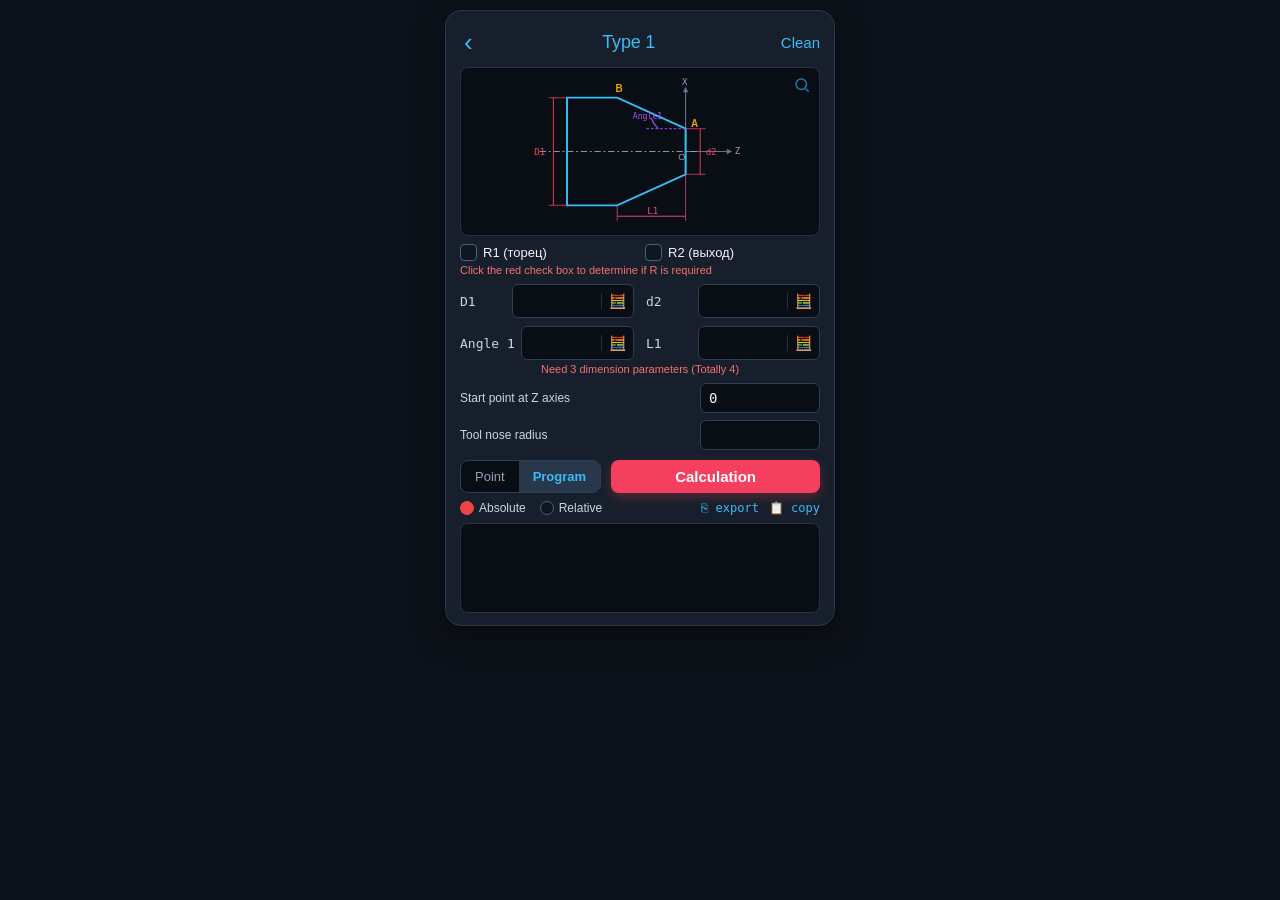
==== frFasc.html @ 4931a183 "frontFasc" ====
<!DOCTYPE html>
<html lang="ru">
<head>
  <meta charset="UTF-8">
  <meta name="viewport" content="width=device-width, initial-scale=1.0, maximum-scale=1.0, user-scalable=no">
  <title>Type 1</title>
  <link rel="stylesheet" href="frFasc.css">
</head>
<body>

  <div class="app-screen">
    <header class="top-nav">
      <a href="index.html" class="nav-btn-back">‹</a>
      <span class="nav-title">Type 1</span>
      <button id="btn-clean" class="nav-clean">Clean</button>
    </header>

    <div class="blueprint-wrapper">
      <svg class="search-icon" viewBox="0 0 24 24" fill="none" stroke="#38bdf8" stroke-width="2">
        <circle cx="11" cy="11" r="7"></circle>
        <line x1="21" y1="21" x2="16.65" y2="16.65"></line>
      </svg>
      <svg viewBox="0 0 340 170" class="blueprint-svg">
        <line x1="220" y1="85" x2="265" y2="85" stroke="#64748b" stroke-width="1.2" />
        <polygon points="265,82 271,85 265,88" fill="#64748b" />
        <line x1="220" y1="85" x2="220" y2="20" stroke="#64748b" stroke-width="1.2" />
        <polygon points="217,20 220,14 223,20" fill="#64748b" />
        <text x="274" y="88" fill="#94a3b8" font-size="10" font-family="monospace">Z</text>
        <text x="216" y="12" fill="#94a3b8" font-size="10" font-family="monospace">X</text>
        <text x="212" y="94" fill="#94a3b8" font-size="10">O</text>

        <line x1="60" y1="85" x2="235" y2="85" stroke="#94a3b8" stroke-dasharray="7,3,2,3" stroke-width="1" />

        <g id="contour-simple">
          <polygon points="90,26 145,26 220,60 220,110 145,144 90,144" fill="none" stroke="#38bdf8" stroke-width="2" />
          <text x="143" y="20" fill="#f59e0b" font-weight="700" font-size="11">B</text>
          <text x="226" y="58" fill="#f59e0b" font-weight="700" font-size="11">A</text>
        </g>

        <g id="contour-micro" style="display: none;">
          <path d="M 90,26 L 138,26 Q 146,26 150,30 L 210,57 Q 220,62 220,70 L 220,100 Q 220,108 210,113 L 150,140 Q 146,144 138,144 L 90,144" fill="none" stroke="#38bdf8" stroke-width="2" />
          <text x="135" y="20" fill="#f59e0b" font-weight="700" font-size="11">D</text>
          <text x="153" y="25" fill="#f59e0b" font-weight="700" font-size="11">C</text>
          <text x="212" y="51" fill="#f59e0b" font-weight="700" font-size="11">B</text>
          <text x="226" y="72" fill="#f59e0b" font-weight="700" font-size="11">A</text>
          <g id="lbl-r1-svg" style="display: none;">
            <path d="M 220,70 Q 225,58 238,52" fill="none" stroke="#ef4444" stroke-width="1" />
            <text x="240" y="50" fill="#ef4444" font-size="10" font-weight="700" font-family="monospace">R1</text>
          </g>
          <g id="lbl-r2-svg" style="display: none;">
            <path d="M 148,27 Q 152,14 165,12" fill="none" stroke="#ef4444" stroke-width="1" />
            <text x="168" y="14" fill="#ef4444" font-size="10" font-weight="700" font-family="monospace">R2</text>
          </g>
        </g>

        <line x1="90" y1="26" x2="90" y2="144" stroke="#38bdf8" stroke-width="1.5" />
        <line x1="220" y1="60" x2="220" y2="110" stroke="#38bdf8" stroke-width="1.5" />

        <line x1="75" y1="26" x2="75" y2="144" stroke="#f43f5e" stroke-width="1" />
        <line x1="70" y1="26" x2="90" y2="26" stroke="#f43f5e" stroke-width="0.8" />
        <line x1="70" y1="144" x2="90" y2="144" stroke="#f43f5e" stroke-width="0.8" />
        <text x="54" y="89" fill="#f43f5e" font-size="10" font-family="monospace">D1</text>

        <line x1="236" y1="60" x2="236" y2="110" stroke="#f43f5e" stroke-width="1" />
        <line x1="220" y1="60" x2="242" y2="60" stroke="#f43f5e" stroke-width="0.8" />
        <line x1="220" y1="110" x2="242" y2="110" stroke="#f43f5e" stroke-width="0.8" />
        <text x="242" y="89" fill="#f43f5e" font-size="10" font-family="monospace">d2</text>

        <line x1="145" y1="156" x2="220" y2="156" stroke="#ec4899" stroke-width="1" />
        <line x1="145" y1="144" x2="145" y2="161" stroke="#ec4899" stroke-width="0.8" />
        <line x1="220" y1="110" x2="220" y2="161" stroke="#ec4899" stroke-width="0.8" />
        <text x="178" y="153" fill="#ec4899" font-size="10" font-family="monospace">L1</text>

        <line x1="220" y1="60" x2="175" y2="60" stroke="#a855f7" stroke-width="1" stroke-dasharray="3,2" />
        <path d="M 190 60 A 30 30 0 0 1 182 48" fill="none" stroke="#a855f7" stroke-width="1.2" />
        <text x="162" y="49" fill="#a855f7" font-size="9" font-family="monospace">Angle1</text>
      </svg>
    </div>

    <div class="micro-row">
      <div class="micro-cell">
        <div class="chk-line">
          <label class="check-label">
            <input type="checkbox" id="chk-r1">
            <span class="custom-box"></span>
            <span>R1 (торец)</span>
          </label>
          <div class="mode-switch" id="switch-r1" style="display: none;">
            <button type="button" class="mode-btn" id="btn-r1-g1" onclick="toggleMicroMode('r1', 'g1')">G1</button>
            <button type="button" class="mode-btn active" id="btn-r1-arc" onclick="toggleMicroMode('r1', 'arc')">G2/3</button>
          </div>
        </div>
        <input type="text" inputmode="decimal" id="val-r1" class="micro-val-input" placeholder="0.0" style="display: none;">
      </div>

      <div class="micro-cell">
        <div class="chk-line">
          <label class="check-label">
            <input type="checkbox" id="chk-r2">
            <span class="custom-box"></span>
            <span>R2 (выход)</span>
          </label>
          <div class="mode-switch" id="switch-r2" style="display: none;">
            <button type="button" class="mode-btn" id="btn-r2-g1" onclick="toggleMicroMode('r2', 'g1')">G1</button>
            <button type="button" class="mode-btn active" id="btn-r2-arc" onclick="toggleMicroMode('r2', 'arc')">G2/3</button>
          </div>
        </div>
        <input type="text" inputmode="decimal" id="val-r2" class="micro-val-input" placeholder="0.0" style="display: none;">
      </div>
    </div>
    <div class="red-hint">Click the red check box to determine if R is required</div>

    <div class="param-grid">
      <div class="param-item">
        <span class="param-tag">D1</span>
        <div class="param-input-box">
          <input type="text" inputmode="decimal" id="in-d1" placeholder="">
          <button class="btn-calc-sub" onclick="calculateMissingParam('D1')">🧮</button>
        </div>
      </div>

      <div class="param-item">
        <span class="param-tag">d2</span>
        <div class="param-input-box">
          <input type="text" inputmode="decimal" id="in-d2" placeholder="">
          <button class="btn-calc-sub" onclick="calculateMissingParam('d2')">🧮</button>
        </div>
      </div>

      <div class="param-item">
        <span class="param-tag">Angle 1</span>
        <div class="param-input-box">
          <input type="text" inputmode="decimal" id="in-angle" placeholder="">
          <button class="btn-calc-sub" onclick="calculateMissingParam('angle')">🧮</button>
        </div>
      </div>

      <div class="param-item">
        <span class="param-tag">L1</span>
        <div class="param-input-box">
          <input type="text" inputmode="decimal" id="in-l1" placeholder="">
          <button class="btn-calc-sub" onclick="calculateMissingParam('L1')">🧮</button>
        </div>
      </div>
    </div>
    <div class="red-hint text-center">Need 3 dimension parameters (Totally 4)</div>

    <div class="setting-line">
      <span class="setting-label">Start point at Z axies</span>
      <div class="setting-input-wrap">
        <input type="text" inputmode="decimal" id="in-start-z" value="0">
      </div>
    </div>

    <div class="setting-line">
      <span class="setting-label">Tool nose radius</span>
      <div class="setting-input-wrap">
        <input type="text" inputmode="decimal" id="in-radius-r" placeholder="">
      </div>
    </div>

    <div class="controls-row">
      <div class="tab-group">
        <button id="tab-point" class="tab-btn" onclick="setViewMode('point')">Point</button>
        <button id="tab-program" class="tab-btn active" onclick="setViewMode('program')">Program</button>
      </div>
      <button id="btn-calculation" class="btn-calculate" onclick="performCalculation()">Calculation</button>
    </div>

    <div class="output-meta">
      <div class="radio-wrap">
        <label class="radio-lbl">
          <input type="radio" name="coord-type" value="abs" id="radio-abs" checked onchange="performCalculation()">
          <span class="radio-circle"></span>
          <span>Absolute</span>
        </label>
        <label class="radio-lbl">
          <input type="radio" name="coord-type" value="rel" id="radio-rel" onchange="performCalculation()">
          <span class="radio-circle"></span>
          <span>Relative</span>
        </label>
      </div>
      <div class="meta-actions">
        <button class="action-link" onclick="exportFile()">⎘ export</button>
        <button class="action-link" onclick="copyProgram()">📋 copy</button>
      </div>
    </div>

    <div class="terminal-box">
      <pre id="output-box"><code></code></pre>
    </div>
  </div>

  <script src="frFasc.js"></script>
</body>
</html>
---- frFasc.css ----
* {
  box-sizing: border-box;
  margin: 0;
  padding: 0;
  -webkit-tap-highlight-color: transparent;
}

body {
  background-color: #0d121a;
  font-family: -apple-system, BlinkMacSystemFont, "Segoe UI", Roboto, Helvetica, Arial, sans-serif;
  color: #f1f5f9;
  display: flex;
  justify-content: center;
  padding: 10px;
}

.app-screen {
  width: 100%;
  max-width: 390px;
  background-color: #161f2b;
  border: 1px solid #28374a;
  border-radius: 16px;
  padding: 12px 14px;
  box-shadow: 0 10px 30px rgba(0, 0, 0, 0.5);
}

.top-nav {
  display: flex;
  align-items: center;
  justify-content: space-between;
  height: 38px;
  margin-bottom: 6px;
}

.nav-btn-back {
  color: #38bdf8;
  text-decoration: none;
  font-size: 26px;
  line-height: 1;
  padding: 0 4px;
  cursor: pointer;
}

.nav-title {
  color: #38bdf8;
  font-size: 18px;
  font-weight: 500;
  letter-spacing: -0.2px;
}

.nav-clean {
  background: transparent;
  border: none;
  color: #38bdf8;
  font-size: 15px;
  font-weight: 500;
  cursor: pointer;
}

.blueprint-wrapper {
  position: relative;
  background: #090e15;
  border: 1px solid #233142;
  border-radius: 8px;
  padding: 6px;
  margin-bottom: 8px;
}

.search-icon {
  position: absolute;
  top: 8px;
  right: 8px;
  width: 18px;
  height: 18px;
  opacity: 0.6;
}

.blueprint-svg {
  width: 100%;
  height: 155px;
  display: block;
}

.micro-row {
  display: flex;
  justify-content: space-between;
  gap: 10px;
  margin-bottom: 2px;
}

.micro-cell {
  flex: 1;
  display: flex;
  flex-direction: column;
  gap: 4px;
}

.chk-line {
  display: flex;
  align-items: center;
  justify-content: space-between;
}

.check-label {
  display: inline-flex;
  align-items: center;
  gap: 6px;
  font-size: 13px;
  cursor: pointer;
  user-select: none;
}

.check-label input {
  display: none;
}

.custom-box {
  width: 17px;
  height: 17px;
  border: 1.5px solid #48617d;
  border-radius: 4px;
  background: #0d1622;
  display: flex;
  align-items: center;
  justify-content: center;
}

.check-label input:checked + .custom-box {
  background: #ef4444;
  border-color: #ef4444;
}

.check-label input:checked + .custom-box::after {
  content: "✔";
  font-size: 11px;
  color: #ffffff;
  font-weight: 700;
}

.mode-switch {
  display: flex;
  background: #090e15;
  border: 1px solid #2c3e53;
  border-radius: 4px;
  overflow: hidden;
}

.mode-btn {
  background: transparent;
  border: none;
  color: #94a3b8;
  font-family: monospace;
  font-size: 11px;
  padding: 2px 6px;
  cursor: pointer;
}

.mode-btn.active {
  background: #28374a;
  color: #38bdf8;
  font-weight: 600;
}

.micro-val-input {
  width: 100%;
  background: #090e15;
  border: 1px solid #2c3e53;
  border-radius: 6px;
  padding: 6px 8px;
  color: #f1f5f9;
  font-family: monospace;
  font-size: 14px;
  outline: none;
}

.micro-val-input:focus {
  border-color: #38bdf8;
}

.red-hint {
  color: #f87171;
  font-size: 11px;
  margin-top: 3px;
  margin-bottom: 8px;
}

.text-center {
  text-align: center;
}

.param-grid {
  display: grid;
  grid-template-columns: 1fr 1fr;
  column-gap: 12px;
  row-gap: 8px;
  margin-bottom: 2px;
}

.param-item {
  display: flex;
  align-items: center;
  justify-content: space-between;
  gap: 6px;
}

.param-tag {
  font-size: 13px;
  color: #cbd5e1;
  font-family: monospace;
  min-width: 46px;
}

.param-input-box {
  display: flex;
  align-items: center;
  flex: 1;
  background: #090e15;
  border: 1px solid #2c3e53;
  border-radius: 6px;
  overflow: hidden;
}

.param-input-box:focus-within {
  border-color: #38bdf8;
}

.param-input-box input {
  width: 100%;
  background: transparent;
  border: none;
  padding: 7px 8px;
  color: #f1f5f9;
  font-family: monospace;
  font-size: 15px;
  outline: none;
}

.btn-calc-sub {
  background: transparent;
  border: none;
  border-left: 1px solid #233142;
  padding: 0 7px;
  cursor: pointer;
  font-size: 14px;
  color: #94a3b8;
}

.btn-calc-sub:hover {
  background: rgba(56, 189, 248, 0.15);
}

.setting-line {
  display: flex;
  align-items: center;
  justify-content: space-between;
  margin-bottom: 7px;
}

.setting-label {
  font-size: 12px;
  color: #cbd5e1;
}

.setting-input-wrap {
  width: 120px;
  background: #090e15;
  border: 1px solid #2c3e53;
  border-radius: 6px;
}

.setting-input-wrap input {
  width: 100%;
  background: transparent;
  border: none;
  padding: 6px 8px;
  color: #f1f5f9;
  font-family: monospace;
  font-size: 14px;
  outline: none;
}

.controls-row {
  display: flex;
  gap: 10px;
  margin-top: 10px;
  margin-bottom: 8px;
}

.tab-group {
  display: flex;
  background: #090e15;
  border: 1px solid #2c3e53;
  border-radius: 8px;
  overflow: hidden;
}

.tab-btn {
  background: transparent;
  border: none;
  color: #94a3b8;
  padding: 8px 14px;
  font-size: 13px;
  cursor: pointer;
}

.tab-btn.active {
  background: #28374a;
  color: #38bdf8;
  font-weight: 600;
}

.btn-calculate {
  flex: 1;
  background: #f43f5e;
  color: #ffffff;
  border: none;
  border-radius: 8px;
  font-size: 15px;
  font-weight: 600;
  cursor: pointer;
  box-shadow: 0 4px 12px rgba(244, 63, 94, 0.3);
  transition: opacity 0.2s;
}

.btn-calculate:active {
  opacity: 0.85;
}

.output-meta {
  display: flex;
  align-items: center;
  justify-content: space-between;
  margin-bottom: 8px;
}

.radio-wrap {
  display: flex;
  gap: 14px;
}

.radio-lbl {
  display: inline-flex;
  align-items: center;
  gap: 5px;
  font-size: 12px;
  color: #cbd5e1;
  cursor: pointer;
}

.radio-lbl input {
  display: none;
}

.radio-circle {
  width: 14px;
  height: 14px;
  border: 1.5px solid #48617d;
  border-radius: 50%;
  background: #0d1622;
  display: inline-block;
}

.radio-lbl input:checked + .radio-circle {
  background: #ef4444;
  border-color: #ef4444;
}

.meta-actions {
  display: flex;
  gap: 10px;
}

.action-link {
  background: transparent;
  border: none;
  color: #38bdf8;
  font-size: 12px;
  font-family: monospace;
  cursor: pointer;
}

.terminal-box {
  background: #090e15;
  border: 1px solid #233142;
  border-radius: 8px;
  padding: 10px;
  min-height: 90px;
}

pre {
  margin: 0;
  font-family: monospace;
  font-size: 13px;
  color: #38bdf8;
  line-height: 1.45;
  white-space: pre-wrap;
}
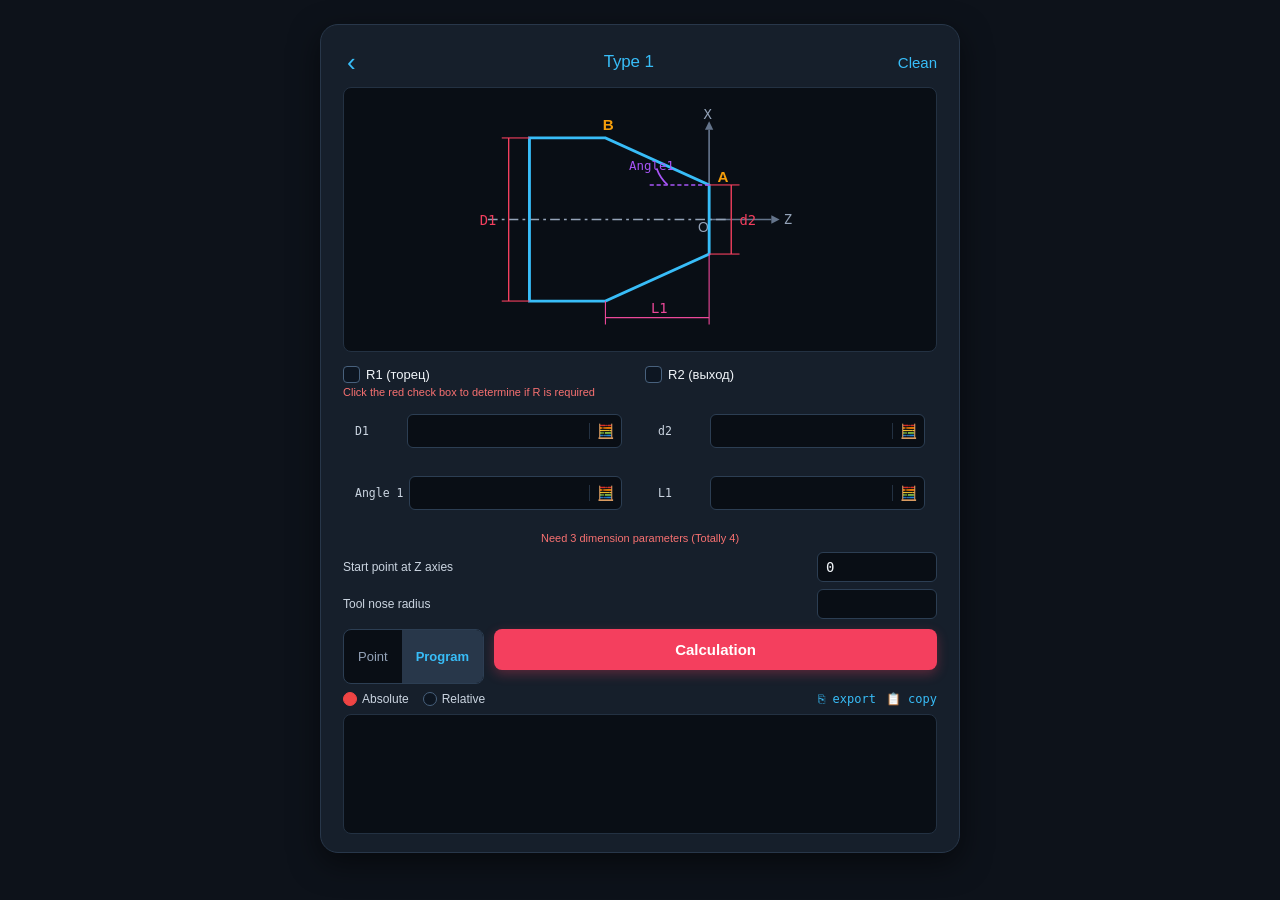
==== commit 976bf46c: "rad1.0" ====
--- a/frFasc.html
+++ b/frFasc.html
@@ -1,196 +1,247 @@
-<!DOCTYPE html>
-<html lang="ru">
-<head>
-  <meta charset="UTF-8">
-  <meta name="viewport" content="width=device-width, initial-scale=1.0, maximum-scale=1.0, user-scalable=no">
-  <title>Type 1</title>
-  <link rel="stylesheet" href="frFasc.css">
-</head>
-<body>
-
-  <div class="app-screen">
-    <header class="top-nav">
-      <a href="index.html" class="nav-btn-back">‹</a>
-      <span class="nav-title">Type 1</span>
-      <button id="btn-clean" class="nav-clean">Clean</button>
-    </header>
-
-    <div class="blueprint-wrapper">
-      <svg class="search-icon" viewBox="0 0 24 24" fill="none" stroke="#38bdf8" stroke-width="2">
-        <circle cx="11" cy="11" r="7"></circle>
-        <line x1="21" y1="21" x2="16.65" y2="16.65"></line>
-      </svg>
-      <svg viewBox="0 0 340 170" class="blueprint-svg">
-        <line x1="220" y1="85" x2="265" y2="85" stroke="#64748b" stroke-width="1.2" />
-        <polygon points="265,82 271,85 265,88" fill="#64748b" />
-        <line x1="220" y1="85" x2="220" y2="20" stroke="#64748b" stroke-width="1.2" />
-        <polygon points="217,20 220,14 223,20" fill="#64748b" />
-        <text x="274" y="88" fill="#94a3b8" font-size="10" font-family="monospace">Z</text>
-        <text x="216" y="12" fill="#94a3b8" font-size="10" font-family="monospace">X</text>
-        <text x="212" y="94" fill="#94a3b8" font-size="10">O</text>
-
-        <line x1="60" y1="85" x2="235" y2="85" stroke="#94a3b8" stroke-dasharray="7,3,2,3" stroke-width="1" />
-
-        <g id="contour-simple">
-          <polygon points="90,26 145,26 220,60 220,110 145,144 90,144" fill="none" stroke="#38bdf8" stroke-width="2" />
-          <text x="143" y="20" fill="#f59e0b" font-weight="700" font-size="11">B</text>
-          <text x="226" y="58" fill="#f59e0b" font-weight="700" font-size="11">A</text>
-        </g>
-
-        <g id="contour-micro" style="display: none;">
-          <path d="M 90,26 L 138,26 Q 146,26 150,30 L 210,57 Q 220,62 220,70 L 220,100 Q 220,108 210,113 L 150,140 Q 146,144 138,144 L 90,144" fill="none" stroke="#38bdf8" stroke-width="2" />
-          <text x="135" y="20" fill="#f59e0b" font-weight="700" font-size="11">D</text>
-          <text x="153" y="25" fill="#f59e0b" font-weight="700" font-size="11">C</text>
-          <text x="212" y="51" fill="#f59e0b" font-weight="700" font-size="11">B</text>
-          <text x="226" y="72" fill="#f59e0b" font-weight="700" font-size="11">A</text>
-          <g id="lbl-r1-svg" style="display: none;">
-            <path d="M 220,70 Q 225,58 238,52" fill="none" stroke="#ef4444" stroke-width="1" />
-            <text x="240" y="50" fill="#ef4444" font-size="10" font-weight="700" font-family="monospace">R1</text>
-          </g>
-          <g id="lbl-r2-svg" style="display: none;">
-            <path d="M 148,27 Q 152,14 165,12" fill="none" stroke="#ef4444" stroke-width="1" />
-            <text x="168" y="14" fill="#ef4444" font-size="10" font-weight="700" font-family="monospace">R2</text>
-          </g>
-        </g>
-
-        <line x1="90" y1="26" x2="90" y2="144" stroke="#38bdf8" stroke-width="1.5" />
-        <line x1="220" y1="60" x2="220" y2="110" stroke="#38bdf8" stroke-width="1.5" />
-
-        <line x1="75" y1="26" x2="75" y2="144" stroke="#f43f5e" stroke-width="1" />
-        <line x1="70" y1="26" x2="90" y2="26" stroke="#f43f5e" stroke-width="0.8" />
-        <line x1="70" y1="144" x2="90" y2="144" stroke="#f43f5e" stroke-width="0.8" />
-        <text x="54" y="89" fill="#f43f5e" font-size="10" font-family="monospace">D1</text>
-
-        <line x1="236" y1="60" x2="236" y2="110" stroke="#f43f5e" stroke-width="1" />
-        <line x1="220" y1="60" x2="242" y2="60" stroke="#f43f5e" stroke-width="0.8" />
-        <line x1="220" y1="110" x2="242" y2="110" stroke="#f43f5e" stroke-width="0.8" />
-        <text x="242" y="89" fill="#f43f5e" font-size="10" font-family="monospace">d2</text>
-
-        <line x1="145" y1="156" x2="220" y2="156" stroke="#ec4899" stroke-width="1" />
-        <line x1="145" y1="144" x2="145" y2="161" stroke="#ec4899" stroke-width="0.8" />
-        <line x1="220" y1="110" x2="220" y2="161" stroke="#ec4899" stroke-width="0.8" />
-        <text x="178" y="153" fill="#ec4899" font-size="10" font-family="monospace">L1</text>
-
-        <line x1="220" y1="60" x2="175" y2="60" stroke="#a855f7" stroke-width="1" stroke-dasharray="3,2" />
-        <path d="M 190 60 A 30 30 0 0 1 182 48" fill="none" stroke="#a855f7" stroke-width="1.2" />
-        <text x="162" y="49" fill="#a855f7" font-size="9" font-family="monospace">Angle1</text>
-      </svg>
-    </div>
-
-    <div class="micro-row">
-      <div class="micro-cell">
-        <div class="chk-line">
-          <label class="check-label">
-            <input type="checkbox" id="chk-r1">
-            <span class="custom-box"></span>
-            <span>R1 (торец)</span>
-          </label>
-          <div class="mode-switch" id="switch-r1" style="display: none;">
-            <button type="button" class="mode-btn" id="btn-r1-g1" onclick="toggleMicroMode('r1', 'g1')">G1</button>
-            <button type="button" class="mode-btn active" id="btn-r1-arc" onclick="toggleMicroMode('r1', 'arc')">G2/3</button>
-          </div>
-        </div>
-        <input type="text" inputmode="decimal" id="val-r1" class="micro-val-input" placeholder="0.0" style="display: none;">
-      </div>
-
-      <div class="micro-cell">
-        <div class="chk-line">
-          <label class="check-label">
-            <input type="checkbox" id="chk-r2">
-            <span class="custom-box"></span>
-            <span>R2 (выход)</span>
-          </label>
-          <div class="mode-switch" id="switch-r2" style="display: none;">
-            <button type="button" class="mode-btn" id="btn-r2-g1" onclick="toggleMicroMode('r2', 'g1')">G1</button>
-            <button type="button" class="mode-btn active" id="btn-r2-arc" onclick="toggleMicroMode('r2', 'arc')">G2/3</button>
-          </div>
-        </div>
-        <input type="text" inputmode="decimal" id="val-r2" class="micro-val-input" placeholder="0.0" style="display: none;">
-      </div>
-    </div>
-    <div class="red-hint">Click the red check box to determine if R is required</div>
-
-    <div class="param-grid">
-      <div class="param-item">
-        <span class="param-tag">D1</span>
-        <div class="param-input-box">
-          <input type="text" inputmode="decimal" id="in-d1" placeholder="">
-          <button class="btn-calc-sub" onclick="calculateMissingParam('D1')">🧮</button>
-        </div>
-      </div>
-
-      <div class="param-item">
-        <span class="param-tag">d2</span>
-        <div class="param-input-box">
-          <input type="text" inputmode="decimal" id="in-d2" placeholder="">
-          <button class="btn-calc-sub" onclick="calculateMissingParam('d2')">🧮</button>
-        </div>
-      </div>
-
-      <div class="param-item">
-        <span class="param-tag">Angle 1</span>
-        <div class="param-input-box">
-          <input type="text" inputmode="decimal" id="in-angle" placeholder="">
-          <button class="btn-calc-sub" onclick="calculateMissingParam('angle')">🧮</button>
-        </div>
-      </div>
-
-      <div class="param-item">
-        <span class="param-tag">L1</span>
-        <div class="param-input-box">
-          <input type="text" inputmode="decimal" id="in-l1" placeholder="">
-          <button class="btn-calc-sub" onclick="calculateMissingParam('L1')">🧮</button>
-        </div>
-      </div>
-    </div>
-    <div class="red-hint text-center">Need 3 dimension parameters (Totally 4)</div>
-
-    <div class="setting-line">
-      <span class="setting-label">Start point at Z axies</span>
-      <div class="setting-input-wrap">
-        <input type="text" inputmode="decimal" id="in-start-z" value="0">
-      </div>
-    </div>
-
-    <div class="setting-line">
-      <span class="setting-label">Tool nose radius</span>
-      <div class="setting-input-wrap">
-        <input type="text" inputmode="decimal" id="in-radius-r" placeholder="">
-      </div>
-    </div>
-
-    <div class="controls-row">
-      <div class="tab-group">
-        <button id="tab-point" class="tab-btn" onclick="setViewMode('point')">Point</button>
-        <button id="tab-program" class="tab-btn active" onclick="setViewMode('program')">Program</button>
-      </div>
-      <button id="btn-calculation" class="btn-calculate" onclick="performCalculation()">Calculation</button>
-    </div>
-
-    <div class="output-meta">
-      <div class="radio-wrap">
-        <label class="radio-lbl">
-          <input type="radio" name="coord-type" value="abs" id="radio-abs" checked onchange="performCalculation()">
-          <span class="radio-circle"></span>
-          <span>Absolute</span>
-        </label>
-        <label class="radio-lbl">
-          <input type="radio" name="coord-type" value="rel" id="radio-rel" onchange="performCalculation()">
-          <span class="radio-circle"></span>
-          <span>Relative</span>
-        </label>
-      </div>
-      <div class="meta-actions">
-        <button class="action-link" onclick="exportFile()">⎘ export</button>
-        <button class="action-link" onclick="copyProgram()">📋 copy</button>
-      </div>
-    </div>
-
-    <div class="terminal-box">
-      <pre id="output-box"><code></code></pre>
-    </div>
-  </div>
-
-  <script src="frFasc.js"></script>
-</body>
-</html>
+<!DOCTYPE html>
+<html lang="ru">
+<head>
+  <meta charset="UTF-8">
+  <meta name="viewport" content="width=device-width, initial-scale=1.0, maximum-scale=1.0, user-scalable=no">
+  <title>Type 1</title>
+  <link rel="icon" type="image/svg+xml" href="data:image/svg+xml,<svg xmlns='http://www.w3.org/2000/svg' viewBox='0 0 32 32'><rect width='32' height='32' rx='8' fill='%23141c28'/><polygon points='16,4 28,16 16,28 4,16' fill='%23f59e0b' stroke='%2338bdf8' stroke-width='1.8'/><circle cx='16' cy='16' r='4.5' fill='%230b0f17' stroke='%2338bdf8' stroke-width='1.5'/><circle cx='25' cy='16' r='1.2' fill='%23f43f5e'/></svg>">
+  <link rel="stylesheet" href="frFasc.css">
+</head>
+<body>
+
+<!-- CNC Preloader -->
+<div id="preloader" class="cnc-preloader">
+  <div class="loader-container">
+    <svg viewBox="0 0 200 120" class="lathe-animation">
+      <!-- Патрон / Шпиндель слева -->
+      <rect x="10" y="32" width="22" height="56" rx="2" fill="#1e293b" stroke="#334155" stroke-width="1.5" />
+      <rect x="32" y="38" width="10" height="44" fill="#334155" />
+
+      <!-- Заготовка (пруток) -->
+      <defs>
+        <!-- Текстура вращения детали -->
+        <pattern id="lathe-spin" width="12" height="40" patternUnits="userSpaceOnUse">
+          <line x1="0" y1="0" x2="0" y2="40" stroke="#475569" stroke-width="2.5" opacity="0.4" />
+          <line x1="6" y1="0" x2="6" y2="40" stroke="#94a3b8" stroke-width="1.5" opacity="0.6" />
+        </pattern>
+      </defs>
+      
+      <!-- Необработанная часть детали -->
+      <rect x="42" y="42" width="55" height="36" rx="1" fill="#334155" stroke="#475569" stroke-width="1.2" />
+      <!-- Проточенная начисто часть -->
+      <rect x="97" y="48" width="60" height="24" rx="1" fill="#1e293b" stroke="#38bdf8" stroke-width="1.2" />
+      
+      <!-- Полосы вращения заготовки -->
+      <g class="rotating-stock">
+        <rect x="43" y="43" width="53" height="34" fill="url(#lathe-spin)" />
+      </g>
+
+      <!-- Державка резца (Toolholder) -->
+      <path d="M 120 78 L 138 96 L 155 96 L 135 78 Z" fill="#1e293b" stroke="#475569" stroke-width="1.5" />
+
+      <!-- Ромбическая пластина (Insert) -->
+      <polygon points="106,60 118,60 126,72 114,72" fill="#fbbf24" stroke="#f59e0b" stroke-width="1.2" />
+      <circle cx="116" cy="66" r="2.2" fill="#0f172a" />
+
+      <!-- Точка резания / свечение -->
+      <circle cx="106" cy="60" r="3" fill="#f43f5e" class="cutting-glow" />
+
+      <!-- Вылетающая спиральная стружка -->
+      <path d="M 106 59 Q 102 50 108 42 T 114 32" fill="none" stroke="#f43f5e" stroke-width="1.8" stroke-linecap="round" class="flying-chip" />
+      <path d="M 106 59 Q 112 48 105 38" fill="none" stroke="#fbbf24" stroke-width="1.4" stroke-linecap="round" class="flying-chip chip-delay" />
+
+      <!-- Искры -->
+      <circle cx="103" cy="54" r="1" fill="#fbbf24" class="spark s1" />
+      <circle cx="108" cy="52" r="0.8" fill="#f43f5e" class="spark s2" />
+      <circle cx="101" cy="48" r="1.2" fill="#facc15" class="spark s3" />
+    </svg>
+
+    <div class="loader-caption">
+      <span class="loader-title">ЧПУ ОБРАБОТКА</span>
+      <span class="loader-sub">Инициализация режимов...</span>
+    </div>
+  </div>
+</div>
+
+  <div class="app-screen">
+    <header class="top-nav">
+      <a href="index.html" class="nav-btn-back">‹</a>
+      <span class="nav-title">Type 1</span>
+      <button id="btn-clean" class="nav-clean">Clean</button>
+    </header>
+
+    <div class="blueprint-wrapper">
+      <svg viewBox="0 0 340 170" class="blueprint-svg">
+        <line x1="220" y1="85" x2="265" y2="85" stroke="#64748b" stroke-width="1.2" />
+        <polygon points="265,82 271,85 265,88" fill="#64748b" />
+        <line x1="220" y1="85" x2="220" y2="20" stroke="#64748b" stroke-width="1.2" />
+        <polygon points="217,20 220,14 223,20" fill="#64748b" />
+        <text x="274" y="88" fill="#94a3b8" font-size="10" font-family="monospace">Z</text>
+        <text x="216" y="12" fill="#94a3b8" font-size="10" font-family="monospace">X</text>
+        <text x="212" y="94" fill="#94a3b8" font-size="10">O</text>
+
+        <line x1="60" y1="85" x2="235" y2="85" stroke="#94a3b8" stroke-dasharray="7,3,2,3" stroke-width="1" />
+
+        <g id="contour-simple">
+          <polygon points="90,26 145,26 220,60 220,110 145,144 90,144" fill="none" stroke="#38bdf8" stroke-width="2" />
+          <text x="143" y="20" fill="#f59e0b" font-weight="700" font-size="11">B</text>
+          <text x="226" y="58" fill="#f59e0b" font-weight="700" font-size="11">A</text>
+        </g>
+
+        <g id="contour-micro" style="display: none;">
+          <path d="M 90,26 L 138,26 Q 146,26 150,30 L 210,57 Q 220,62 220,70 L 220,100 Q 220,108 210,113 L 150,140 Q 146,144 138,144 L 90,144" fill="none" stroke="#38bdf8" stroke-width="2" />
+          <text x="135" y="20" fill="#f59e0b" font-weight="700" font-size="11">D</text>
+          <text x="153" y="25" fill="#f59e0b" font-weight="700" font-size="11">C</text>
+          <text x="212" y="51" fill="#f59e0b" font-weight="700" font-size="11">B</text>
+          <text x="226" y="72" fill="#f59e0b" font-weight="700" font-size="11">A</text>
+          <g id="lbl-r1-svg" style="display: none;">
+            <path d="M 220,70 Q 225,58 238,52" fill="none" stroke="#ef4444" stroke-width="1" />
+            <text x="240" y="50" fill="#ef4444" font-size="10" font-weight="700" font-family="monospace">R1</text>
+          </g>
+          <g id="lbl-r2-svg" style="display: none;">
+            <path d="M 148,27 Q 152,14 165,12" fill="none" stroke="#ef4444" stroke-width="1" />
+            <text x="168" y="14" fill="#ef4444" font-size="10" font-weight="700" font-family="monospace">R2</text>
+          </g>
+        </g>
+
+        <line x1="90" y1="26" x2="90" y2="144" stroke="#38bdf8" stroke-width="1.5" />
+        <line x1="220" y1="60" x2="220" y2="110" stroke="#38bdf8" stroke-width="1.5" />
+
+        <line x1="75" y1="26" x2="75" y2="144" stroke="#f43f5e" stroke-width="1" />
+        <line x1="70" y1="26" x2="90" y2="26" stroke="#f43f5e" stroke-width="0.8" />
+        <line x1="70" y1="144" x2="90" y2="144" stroke="#f43f5e" stroke-width="0.8" />
+        <text x="54" y="89" fill="#f43f5e" font-size="10" font-family="monospace">D1</text>
+
+        <line x1="236" y1="60" x2="236" y2="110" stroke="#f43f5e" stroke-width="1" />
+        <line x1="220" y1="60" x2="242" y2="60" stroke="#f43f5e" stroke-width="0.8" />
+        <line x1="220" y1="110" x2="242" y2="110" stroke="#f43f5e" stroke-width="0.8" />
+        <text x="242" y="89" fill="#f43f5e" font-size="10" font-family="monospace">d2</text>
+
+        <line x1="145" y1="156" x2="220" y2="156" stroke="#ec4899" stroke-width="1" />
+        <line x1="145" y1="144" x2="145" y2="161" stroke="#ec4899" stroke-width="0.8" />
+        <line x1="220" y1="110" x2="220" y2="161" stroke="#ec4899" stroke-width="0.8" />
+        <text x="178" y="153" fill="#ec4899" font-size="10" font-family="monospace">L1</text>
+
+        <line x1="220" y1="60" x2="175" y2="60" stroke="#a855f7" stroke-width="1" stroke-dasharray="3,2" />
+        <path d="M 190 60 A 30 30 0 0 1 182 48" fill="none" stroke="#a855f7" stroke-width="1.2" />
+        <text x="162" y="49" fill="#a855f7" font-size="9" font-family="monospace">Angle1</text>
+      </svg>
+    </div>
+
+    <div class="micro-row">
+      <div class="micro-cell">
+        <div class="chk-line">
+          <label class="check-label">
+            <input type="checkbox" id="chk-r1">
+            <span class="custom-box"></span>
+            <span>R1 (торец)</span>
+          </label>
+          <div class="mode-switch" id="switch-r1" style="display: none;">
+            <button type="button" class="mode-btn" id="btn-r1-g1" onclick="toggleMicroMode('r1', 'g1')">G1</button>
+            <button type="button" class="mode-btn active" id="btn-r1-arc" onclick="toggleMicroMode('r1', 'arc')">G2/3</button>
+          </div>
+        </div>
+        <input type="text" inputmode="decimal" id="val-r1" class="micro-val-input" placeholder="0.0" style="display: none;">
+      </div>
+
+      <div class="micro-cell">
+        <div class="chk-line">
+          <label class="check-label">
+            <input type="checkbox" id="chk-r2">
+            <span class="custom-box"></span>
+            <span>R2 (выход)</span>
+          </label>
+          <div class="mode-switch" id="switch-r2" style="display: none;">
+            <button type="button" class="mode-btn" id="btn-r2-g1" onclick="toggleMicroMode('r2', 'g1')">G1</button>
+            <button type="button" class="mode-btn active" id="btn-r2-arc" onclick="toggleMicroMode('r2', 'arc')">G2/3</button>
+          </div>
+        </div>
+        <input type="text" inputmode="decimal" id="val-r2" class="micro-val-input" placeholder="0.0" style="display: none;">
+      </div>
+    </div>
+    <div class="red-hint">Click the red check box to determine if R is required</div>
+
+    <div class="param-grid">
+      <div class="param-item">
+        <span class="param-tag">D1</span>
+        <div class="param-input-box">
+          <input type="text" inputmode="decimal" id="in-d1" placeholder="">
+          <button class="btn-calc-sub" onclick="calculateMissingParam('D1')">🧮</button>
+        </div>
+      </div>
+
+      <div class="param-item">
+        <span class="param-tag">d2</span>
+        <div class="param-input-box">
+          <input type="text" inputmode="decimal" id="in-d2" placeholder="">
+          <button class="btn-calc-sub" onclick="calculateMissingParam('d2')">🧮</button>
+        </div>
+      </div>
+
+      <div class="param-item">
+        <span class="param-tag">Angle 1</span>
+        <div class="param-input-box">
+          <input type="text" inputmode="decimal" id="in-angle" placeholder="">
+          <button class="btn-calc-sub" onclick="calculateMissingParam('angle')">🧮</button>
+        </div>
+      </div>
+
+      <div class="param-item">
+        <span class="param-tag">L1</span>
+        <div class="param-input-box">
+          <input type="text" inputmode="decimal" id="in-l1" placeholder="">
+          <button class="btn-calc-sub" onclick="calculateMissingParam('L1')">🧮</button>
+        </div>
+      </div>
+    </div>
+    <div class="red-hint text-center">Need 3 dimension parameters (Totally 4)</div>
+
+    <div class="setting-line">
+      <span class="setting-label">Start point at Z axies</span>
+      <div class="setting-input-wrap">
+        <input type="text" inputmode="decimal" id="in-start-z" value="0">
+      </div>
+    </div>
+
+    <div class="setting-line">
+      <span class="setting-label">Tool nose radius</span>
+      <div class="setting-input-wrap">
+        <input type="text" inputmode="decimal" id="in-radius-r" placeholder="">
+      </div>
+    </div>
+
+    <div class="controls-row">
+      <div class="tab-group">
+        <button id="tab-point" class="tab-btn" onclick="setViewMode('point')">Point</button>
+        <button id="tab-program" class="tab-btn active" onclick="setViewMode('program')">Program</button>
+      </div>
+      <button id="btn-calculation" class="btn-calculate" onclick="performCalculation()">Calculation</button>
+    </div>
+
+    <div class="output-meta">
+      <div class="radio-wrap">
+        <label class="radio-lbl">
+          <input type="radio" name="coord-type" value="abs" id="radio-abs" checked onchange="performCalculation()">
+          <span class="radio-circle"></span>
+          <span>Absolute</span>
+        </label>
+        <label class="radio-lbl">
+          <input type="radio" name="coord-type" value="rel" id="radio-rel" onchange="performCalculation()">
+          <span class="radio-circle"></span>
+          <span>Relative</span>
+        </label>
+      </div>
+      <div class="meta-actions">
+        <button class="action-link" onclick="exportFile()">⎘ export</button>
+        <button class="action-link" onclick="copyProgram()">📋 copy</button>
+      </div>
+    </div>
+
+    <div class="terminal-box">
+      <pre id="output-box"><code></code></pre>
+    </div>
+  </div>
+
+  <script src="frFasc.js"></script>
+</body>
+</html>
--- a/frFasc.css
+++ b/frFasc.css
@@ -1,397 +1,635 @@
-* {
-  box-sizing: border-box;
-  margin: 0;
-  padding: 0;
-  -webkit-tap-highlight-color: transparent;
-}
-
-body {
-  background-color: #0d121a;
-  font-family: -apple-system, BlinkMacSystemFont, "Segoe UI", Roboto, Helvetica, Arial, sans-serif;
-  color: #f1f5f9;
-  display: flex;
-  justify-content: center;
-  padding: 10px;
-}
-
-.app-screen {
-  width: 100%;
-  max-width: 390px;
-  background-color: #161f2b;
-  border: 1px solid #28374a;
-  border-radius: 16px;
-  padding: 12px 14px;
-  box-shadow: 0 10px 30px rgba(0, 0, 0, 0.5);
-}
-
-.top-nav {
-  display: flex;
-  align-items: center;
-  justify-content: space-between;
-  height: 38px;
-  margin-bottom: 6px;
-}
-
-.nav-btn-back {
-  color: #38bdf8;
-  text-decoration: none;
-  font-size: 26px;
-  line-height: 1;
-  padding: 0 4px;
-  cursor: pointer;
-}
-
-.nav-title {
-  color: #38bdf8;
-  font-size: 18px;
-  font-weight: 500;
-  letter-spacing: -0.2px;
-}
-
-.nav-clean {
-  background: transparent;
-  border: none;
-  color: #38bdf8;
-  font-size: 15px;
-  font-weight: 500;
-  cursor: pointer;
-}
-
-.blueprint-wrapper {
-  position: relative;
-  background: #090e15;
-  border: 1px solid #233142;
-  border-radius: 8px;
-  padding: 6px;
-  margin-bottom: 8px;
-}
-
-.search-icon {
-  position: absolute;
-  top: 8px;
-  right: 8px;
-  width: 18px;
-  height: 18px;
-  opacity: 0.6;
-}
-
-.blueprint-svg {
-  width: 100%;
-  height: 155px;
-  display: block;
-}
-
-.micro-row {
-  display: flex;
-  justify-content: space-between;
-  gap: 10px;
-  margin-bottom: 2px;
-}
-
-.micro-cell {
-  flex: 1;
-  display: flex;
-  flex-direction: column;
-  gap: 4px;
-}
-
-.chk-line {
-  display: flex;
-  align-items: center;
-  justify-content: space-between;
-}
-
-.check-label {
-  display: inline-flex;
-  align-items: center;
-  gap: 6px;
-  font-size: 13px;
-  cursor: pointer;
-  user-select: none;
-}
-
-.check-label input {
-  display: none;
-}
-
-.custom-box {
-  width: 17px;
-  height: 17px;
-  border: 1.5px solid #48617d;
-  border-radius: 4px;
-  background: #0d1622;
-  display: flex;
-  align-items: center;
-  justify-content: center;
-}
-
-.check-label input:checked + .custom-box {
-  background: #ef4444;
-  border-color: #ef4444;
-}
-
-.check-label input:checked + .custom-box::after {
-  content: "✔";
-  font-size: 11px;
-  color: #ffffff;
-  font-weight: 700;
-}
-
-.mode-switch {
-  display: flex;
-  background: #090e15;
-  border: 1px solid #2c3e53;
-  border-radius: 4px;
-  overflow: hidden;
-}
-
-.mode-btn {
-  background: transparent;
-  border: none;
-  color: #94a3b8;
-  font-family: monospace;
-  font-size: 11px;
-  padding: 2px 6px;
-  cursor: pointer;
-}
-
-.mode-btn.active {
-  background: #28374a;
-  color: #38bdf8;
-  font-weight: 600;
-}
-
-.micro-val-input {
-  width: 100%;
-  background: #090e15;
-  border: 1px solid #2c3e53;
-  border-radius: 6px;
-  padding: 6px 8px;
-  color: #f1f5f9;
-  font-family: monospace;
-  font-size: 14px;
-  outline: none;
-}
-
-.micro-val-input:focus {
-  border-color: #38bdf8;
-}
-
-.red-hint {
-  color: #f87171;
-  font-size: 11px;
-  margin-top: 3px;
-  margin-bottom: 8px;
-}
-
-.text-center {
-  text-align: center;
-}
-
-.param-grid {
-  display: grid;
-  grid-template-columns: 1fr 1fr;
-  column-gap: 12px;
-  row-gap: 8px;
-  margin-bottom: 2px;
-}
-
-.param-item {
-  display: flex;
-  align-items: center;
-  justify-content: space-between;
-  gap: 6px;
-}
-
-.param-tag {
-  font-size: 13px;
-  color: #cbd5e1;
-  font-family: monospace;
-  min-width: 46px;
-}
-
-.param-input-box {
-  display: flex;
-  align-items: center;
-  flex: 1;
-  background: #090e15;
-  border: 1px solid #2c3e53;
-  border-radius: 6px;
-  overflow: hidden;
-}
-
-.param-input-box:focus-within {
-  border-color: #38bdf8;
-}
-
-.param-input-box input {
-  width: 100%;
-  background: transparent;
-  border: none;
-  padding: 7px 8px;
-  color: #f1f5f9;
-  font-family: monospace;
-  font-size: 15px;
-  outline: none;
-}
-
-.btn-calc-sub {
-  background: transparent;
-  border: none;
-  border-left: 1px solid #233142;
-  padding: 0 7px;
-  cursor: pointer;
-  font-size: 14px;
-  color: #94a3b8;
-}
-
-.btn-calc-sub:hover {
-  background: rgba(56, 189, 248, 0.15);
-}
-
-.setting-line {
-  display: flex;
-  align-items: center;
-  justify-content: space-between;
-  margin-bottom: 7px;
-}
-
-.setting-label {
-  font-size: 12px;
-  color: #cbd5e1;
-}
-
-.setting-input-wrap {
-  width: 120px;
-  background: #090e15;
-  border: 1px solid #2c3e53;
-  border-radius: 6px;
-}
-
-.setting-input-wrap input {
-  width: 100%;
-  background: transparent;
-  border: none;
-  padding: 6px 8px;
-  color: #f1f5f9;
-  font-family: monospace;
-  font-size: 14px;
-  outline: none;
-}
-
-.controls-row {
-  display: flex;
-  gap: 10px;
-  margin-top: 10px;
-  margin-bottom: 8px;
-}
-
-.tab-group {
-  display: flex;
-  background: #090e15;
-  border: 1px solid #2c3e53;
-  border-radius: 8px;
-  overflow: hidden;
-}
-
-.tab-btn {
-  background: transparent;
-  border: none;
-  color: #94a3b8;
-  padding: 8px 14px;
-  font-size: 13px;
-  cursor: pointer;
-}
-
-.tab-btn.active {
-  background: #28374a;
-  color: #38bdf8;
-  font-weight: 600;
-}
-
-.btn-calculate {
-  flex: 1;
-  background: #f43f5e;
-  color: #ffffff;
-  border: none;
-  border-radius: 8px;
-  font-size: 15px;
-  font-weight: 600;
-  cursor: pointer;
-  box-shadow: 0 4px 12px rgba(244, 63, 94, 0.3);
-  transition: opacity 0.2s;
-}
-
-.btn-calculate:active {
-  opacity: 0.85;
-}
-
-.output-meta {
-  display: flex;
-  align-items: center;
-  justify-content: space-between;
-  margin-bottom: 8px;
-}
-
-.radio-wrap {
-  display: flex;
-  gap: 14px;
-}
-
-.radio-lbl {
-  display: inline-flex;
-  align-items: center;
-  gap: 5px;
-  font-size: 12px;
-  color: #cbd5e1;
-  cursor: pointer;
-}
-
-.radio-lbl input {
-  display: none;
-}
-
-.radio-circle {
-  width: 14px;
-  height: 14px;
-  border: 1.5px solid #48617d;
-  border-radius: 50%;
-  background: #0d1622;
-  display: inline-block;
-}
-
-.radio-lbl input:checked + .radio-circle {
-  background: #ef4444;
-  border-color: #ef4444;
-}
-
-.meta-actions {
-  display: flex;
-  gap: 10px;
-}
-
-.action-link {
-  background: transparent;
-  border: none;
-  color: #38bdf8;
-  font-size: 12px;
-  font-family: monospace;
-  cursor: pointer;
-}
-
-.terminal-box {
-  background: #090e15;
-  border: 1px solid #233142;
-  border-radius: 8px;
-  padding: 10px;
-  min-height: 90px;
-}
-
-pre {
-  margin: 0;
-  font-family: monospace;
-  font-size: 13px;
-  color: #38bdf8;
-  line-height: 1.45;
-  white-space: pre-wrap;
-}
+* {
+  box-sizing: border-box;
+  margin: 0;
+  padding: 0;
+  -webkit-tap-highlight-color: transparent;
+}
+
+body {
+  background-color: #0d121a;
+  font-family: -apple-system, BlinkMacSystemFont, "Segoe UI", Roboto, Helvetica, Arial, sans-serif;
+  color: #f1f5f9;
+  display: flex;
+  justify-content: center;
+  padding: 10px;
+}
+
+.app-screen {
+  width: 100%;
+  max-width: 390px;
+  background-color: #161f2b;
+  border: 1px solid #28374a;
+  border-radius: 16px;
+  padding: 12px 14px;
+  box-shadow: 0 10px 30px rgba(0, 0, 0, 0.5);
+}
+
+/* ================= PRELOADER ================= */
+.cnc-preloader {
+  position: fixed;
+  top: 0;
+  left: 0;
+  width: 100vw;
+  height: 100vh;
+  background-color: #0b0f17;
+  display: flex;
+  justify-content: center;
+  align-items: center;
+  z-index: 9999;
+  opacity: 1;
+  visibility: visible;
+  transition: opacity 0.4s ease, visibility 0.4s ease;
+}
+
+.cnc-preloader.done {
+  opacity: 0;
+  visibility: hidden;
+  pointer-events: none;
+}
+
+.loader-container {
+  display: flex;
+  flex-direction: column;
+  align-items: center;
+  gap: 12px;
+  width: 200px;
+}
+
+.lathe-animation {
+  width: 100%;
+  height: auto;
+  overflow: visible;
+}
+
+/* Бегущие линии вращения детали */
+.rotating-stock rect {
+  animation: stockSpin 0.35s linear infinite;
+}
+
+@keyframes stockSpin {
+  0% { transform: translateX(0); }
+  100% { transform: translateX(-12px); }
+}
+
+/* Пульсация точки контакта кромки с металлом */
+.cutting-glow {
+  animation: glowPulse 0.15s alternate infinite ease-in-out;
+  filter: drop-shadow(0 0 6px #f43f5e);
+}
+
+@keyframes glowPulse {
+  0% { r: 2px; opacity: 0.7; }
+  100% { r: 3.5px; opacity: 1; }
+}
+
+/* Вьющаяся стружка */
+.flying-chip {
+  stroke-dasharray: 20;
+  stroke-dashoffset: 20;
+  animation: chipFlow 0.6s linear infinite;
+}
+
+.chip-delay {
+  animation-delay: 0.3s;
+}
+
+@keyframes chipFlow {
+  0% { stroke-dashoffset: 20; opacity: 0; transform: scale(0.8) translateY(0); }
+  30% { opacity: 1; }
+  100% { stroke-dashoffset: -20; opacity: 0; transform: scale(1.1) translateY(-8px) translateX(6px); }
+}
+
+/* Искры */
+.spark {
+  animation: sparkBurst 0.4s ease-out infinite;
+}
+.s1 { animation-delay: 0.05s; }
+.s2 { animation-delay: 0.18s; }
+.s3 { animation-delay: 0.28s; }
+
+@keyframes sparkBurst {
+  0% { transform: translate(0, 0); opacity: 1; }
+  100% { transform: translate(-15px, -18px); opacity: 0; }
+}
+
+/* Текстовые подписи */
+.loader-caption {
+  display: flex;
+  flex-direction: column;
+  align-items: center;
+  gap: 4px;
+}
+
+.loader-title {
+  font-family: monospace;
+  font-size: 13px;
+  font-weight: 700;
+  letter-spacing: 2px;
+  color: #38bdf8;
+  text-transform: uppercase;
+}
+
+.loader-sub {
+  font-family: monospace;
+  font-size: 10px;
+  color: #64748b;
+  animation: textBlink 1s ease-in-out infinite;
+}
+
+@keyframes textBlink {
+  0%, 100% { opacity: 0.4; }
+  50% { opacity: 1; }
+}
+
+.top-nav {
+  display: flex;
+  align-items: center;
+  justify-content: space-between;
+  height: 38px;
+  margin-bottom: 6px;
+}
+
+.nav-btn-back {
+  color: #38bdf8;
+  text-decoration: none;
+  font-size: 26px;
+  line-height: 1;
+  padding: 0 4px;
+  cursor: pointer;
+}
+
+.nav-title {
+  color: #38bdf8;
+  font-size: 18px;
+  font-weight: 500;
+  letter-spacing: -0.2px;
+}
+
+.nav-clean {
+  background: transparent;
+  border: none;
+  color: #38bdf8;
+  font-size: 15px;
+  font-weight: 500;
+  cursor: pointer;
+}
+
+.blueprint-wrapper {
+  position: relative;
+  background: #090e15;
+  border: 1px solid #233142;
+  border-radius: 8px;
+  padding: 6px;
+  margin-bottom: 8px;
+}
+
+.search-icon {
+  position: absolute;
+  top: 8px;
+  right: 8px;
+  width: 18px;
+  height: 18px;
+  opacity: 0.6;
+}
+
+.blueprint-svg {
+  width: 100%;
+  height: 155px;
+  display: block;
+}
+
+.micro-row {
+  display: flex;
+  justify-content: space-between;
+  gap: 10px;
+  margin-bottom: 2px;
+}
+
+.micro-cell {
+  flex: 1;
+  display: flex;
+  flex-direction: column;
+  gap: 4px;
+}
+
+.chk-line {
+  display: flex;
+  align-items: center;
+  justify-content: space-between;
+}
+
+.check-label {
+  display: inline-flex;
+  align-items: center;
+  gap: 6px;
+  font-size: 13px;
+  cursor: pointer;
+  user-select: none;
+}
+
+.check-label input {
+  display: none;
+}
+
+.custom-box {
+  width: 17px;
+  height: 17px;
+  border: 1.5px solid #48617d;
+  border-radius: 4px;
+  background: #0d1622;
+  display: flex;
+  align-items: center;
+  justify-content: center;
+}
+
+.check-label input:checked + .custom-box {
+  background: #ef4444;
+  border-color: #ef4444;
+}
+
+.check-label input:checked + .custom-box::after {
+  content: "✔";
+  font-size: 11px;
+  color: #ffffff;
+  font-weight: 700;
+}
+
+.mode-switch {
+  display: flex;
+  background: #090e15;
+  border: 1px solid #2c3e53;
+  border-radius: 4px;
+  overflow: hidden;
+}
+
+.mode-btn {
+  background: transparent;
+  border: none;
+  color: #94a3b8;
+  font-family: monospace;
+  font-size: 11px;
+  padding: 2px 6px;
+  cursor: pointer;
+}
+
+.mode-btn.active {
+  background: #28374a;
+  color: #38bdf8;
+  font-weight: 600;
+}
+
+.micro-val-input {
+  width: 100%;
+  background: #090e15;
+  border: 1px solid #2c3e53;
+  border-radius: 6px;
+  padding: 6px 8px;
+  color: #f1f5f9;
+  font-family: monospace;
+  font-size: 14px;
+  outline: none;
+}
+
+.micro-val-input:focus {
+  border-color: #38bdf8;
+}
+
+.red-hint {
+  color: #f87171;
+  font-size: 11px;
+  margin-top: 3px;
+  margin-bottom: 8px;
+}
+
+.text-center {
+  text-align: center;
+}
+
+.param-grid {
+  display: grid;
+  grid-template-columns: 1fr 1fr;
+  column-gap: 12px;
+  row-gap: 8px;
+  margin-bottom: 2px;
+}
+
+.param-item {
+  display: flex;
+  align-items: center;
+  justify-content: space-between;
+  gap: 6px;
+}
+
+.param-tag {
+  font-size: 13px;
+  color: #cbd5e1;
+  font-family: monospace;
+  min-width: 46px;
+}
+
+.param-input-box {
+  display: flex;
+  align-items: center;
+  flex: 1;
+  background: #090e15;
+  border: 1px solid #2c3e53;
+  border-radius: 6px;
+  overflow: hidden;
+}
+
+.param-input-box:focus-within {
+  border-color: #38bdf8;
+}
+
+.param-input-box input {
+  width: 100%;
+  background: transparent;
+  border: none;
+  padding: 7px 8px;
+  color: #f1f5f9;
+  font-family: monospace;
+  font-size: 15px;
+  outline: none;
+}
+
+.btn-calc-sub {
+  background: transparent;
+  border: none;
+  border-left: 1px solid #233142;
+  padding: 0 7px;
+  cursor: pointer;
+  font-size: 14px;
+  color: #94a3b8;
+}
+
+.btn-calc-sub:hover {
+  background: rgba(56, 189, 248, 0.15);
+}
+
+.setting-line {
+  display: flex;
+  align-items: center;
+  justify-content: space-between;
+  margin-bottom: 7px;
+}
+
+.setting-label {
+  font-size: 12px;
+  color: #cbd5e1;
+}
+
+.setting-input-wrap {
+  width: 120px;
+  background: #090e15;
+  border: 1px solid #2c3e53;
+  border-radius: 6px;
+}
+
+.setting-input-wrap input {
+  width: 100%;
+  background: transparent;
+  border: none;
+  padding: 6px 8px;
+  color: #f1f5f9;
+  font-family: monospace;
+  font-size: 14px;
+  outline: none;
+}
+
+.controls-row {
+  display: flex;
+  gap: 10px;
+  margin-top: 10px;
+  margin-bottom: 8px;
+}
+
+.tab-group {
+  display: flex;
+  background: #090e15;
+  border: 1px solid #2c3e53;
+  border-radius: 8px;
+  overflow: hidden;
+}
+
+.tab-btn {
+  background: transparent;
+  border: none;
+  color: #94a3b8;
+  padding: 8px 14px;
+  font-size: 13px;
+  cursor: pointer;
+}
+
+.tab-btn.active {
+  background: #28374a;
+  color: #38bdf8;
+  font-weight: 600;
+}
+
+.btn-calculate {
+  flex: 1;
+  background: #f43f5e;
+  color: #ffffff;
+  border: none;
+  border-radius: 8px;
+  font-size: 15px;
+  font-weight: 600;
+  cursor: pointer;
+  box-shadow: 0 4px 12px rgba(244, 63, 94, 0.3);
+  transition: opacity 0.2s;
+}
+
+.btn-calculate:active {
+  opacity: 0.85;
+}
+
+.output-meta {
+  display: flex;
+  align-items: center;
+  justify-content: space-between;
+  margin-bottom: 8px;
+}
+
+.radio-wrap {
+  display: flex;
+  gap: 14px;
+}
+
+.radio-lbl {
+  display: inline-flex;
+  align-items: center;
+  gap: 5px;
+  font-size: 12px;
+  color: #cbd5e1;
+  cursor: pointer;
+}
+
+.radio-lbl input {
+  display: none;
+}
+
+.radio-circle {
+  width: 14px;
+  height: 14px;
+  border: 1.5px solid #48617d;
+  border-radius: 50%;
+  background: #0d1622;
+  display: inline-block;
+}
+
+.radio-lbl input:checked + .radio-circle {
+  background: #ef4444;
+  border-color: #ef4444;
+}
+
+.meta-actions {
+  display: flex;
+  gap: 10px;
+}
+
+.action-link {
+  background: transparent;
+  border: none;
+  color: #38bdf8;
+  font-size: 12px;
+  font-family: monospace;
+  cursor: pointer;
+}
+
+.terminal-box {
+  background: #090e15;
+  border: 1px solid #233142;
+  border-radius: 8px;
+  padding: 10px;
+  min-height: 90px;
+}
+
+pre {
+  margin: 0;
+  font-family: monospace;
+  font-size: 13px;
+  color: #38bdf8;
+  line-height: 1.45;
+  white-space: pre-wrap;
+}
+
+/* Адаптивность для ПК и планшетов во всех калькуляторах */
+@media (min-width: 768px) {
+  body {
+    padding: 24px 16px;
+  }
+
+  .app-screen {
+    max-width: 640px !important;
+    padding: 18px 22px !important;
+    border-radius: 18px !important;
+  }
+
+  .blueprint-wrapper {
+    min-height: 225px !important;
+    padding: 14px !important;
+    margin-bottom: 14px !important;
+  }
+
+  .blueprint-svg {
+    max-height: 210px !important;
+  }
+
+  .param-grid {
+    gap: 12px !important;
+    margin-bottom: 14px !important;
+  }
+
+  .param-item {
+    padding: 8px 12px !important;
+  }
+
+  .param-tag {
+    font-size: 11.5px !important;
+  }
+
+  .param-input-box input {
+    font-size: 15.5px !important;
+  }
+
+  .btn-calculate {
+    padding: 12px !important;
+    font-size: 15px !important;
+    margin-bottom: 14px !important;
+  }
+
+  .terminal-box {
+    min-height: 120px !important;
+    padding: 12px 14px !important;
+  }
+
+  .terminal-box pre {
+    font-size: 12.5px !important;
+    line-height: 1.5 !important;
+  }
+}
+
+/* ================= АДАПТИВНОСТЬ ДЛЯ ПК (ПЕРЕДНЯЯ И ЗАДНЯЯ ФАСКА) ================= */
+@media (min-width: 768px) {
+  body {
+    padding: 24px 16px;
+  }
+
+  .app-screen {
+    max-width: 640px !important;
+    padding: 18px 22px !important;
+    border-radius: 18px !important;
+  }
+
+  .nav-title {
+    font-size: 17px !important;
+  }
+
+  /* Увеличенная рамка и масштабирование векторного чертежа */
+  .blueprint-wrapper {
+    min-height: 250px !important;
+    padding: 14px 16px !important;
+    margin-bottom: 14px !important;
+  }
+
+  .blueprint-svg,
+  .blueprint-wrapper svg {
+    max-height: 235px !important;
+    width: 100% !important;
+    height: auto !important;
+  }
+
+  /* Комфортная сетка параметров и полей */
+  .param-grid {
+    gap: 12px !important;
+    margin-bottom: 14px !important;
+  }
+
+  .param-item {
+    padding: 8px 12px !important;
+  }
+
+  .param-tag {
+    font-size: 11.5px !important;
+  }
+
+  .param-input-box input {
+    font-size: 15.5px !important;
+  }
+
+  .btn-calculate {
+    padding: 12px !important;
+    font-size: 15px !important;
+    margin-bottom: 14px !important;
+  }
+
+  .terminal-box {
+    min-height: 120px !important;
+    padding: 12px 14px !important;
+  }
+
+  .terminal-box pre {
+    font-size: 12.5px !important;
+    line-height: 1.5 !important;
+  }
+}
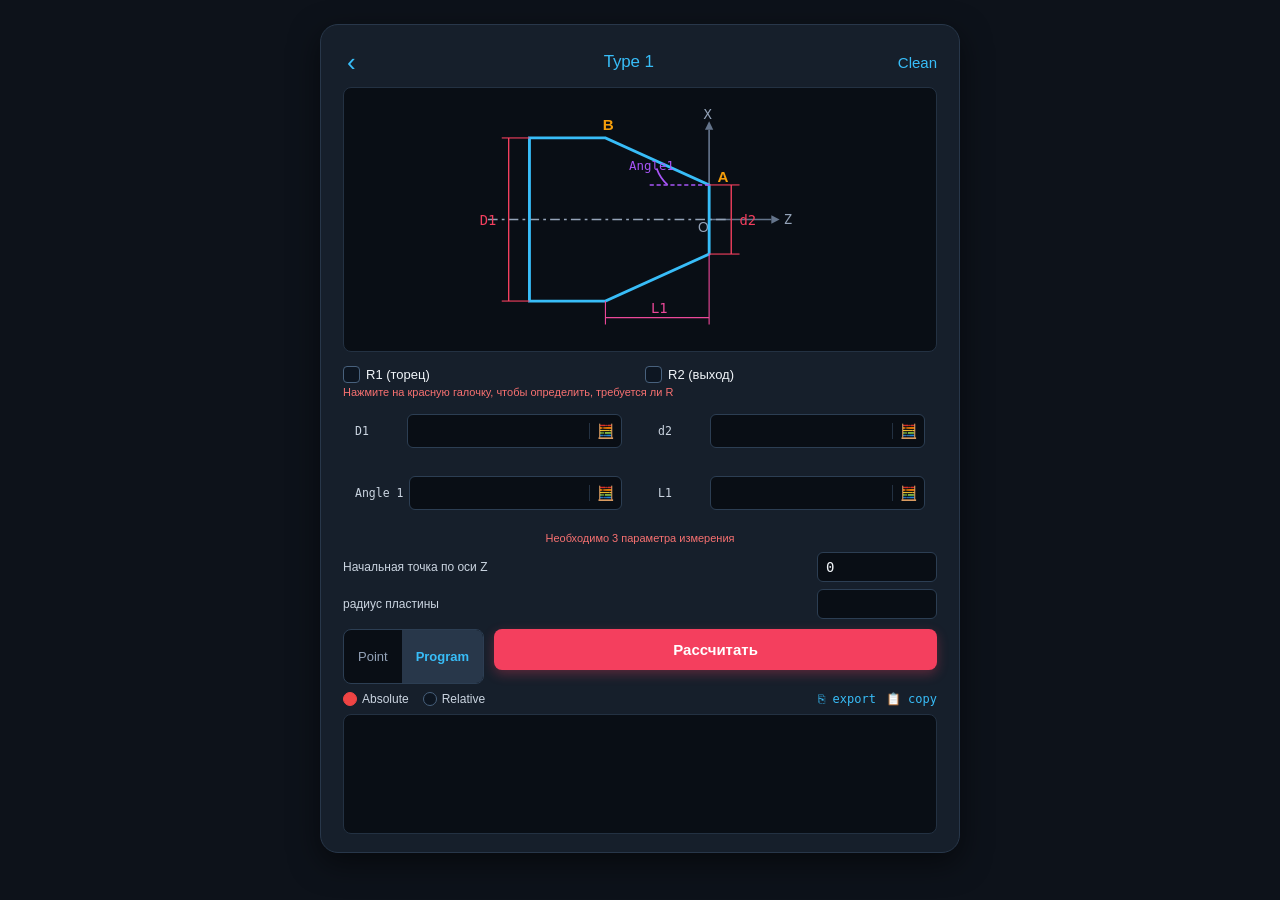
==== commit 5f3dbf59: "miniFixAllPage" ====
--- a/frFasc.html
+++ b/frFasc.html
@@ -159,7 +159,7 @@
         <input type="text" inputmode="decimal" id="val-r2" class="micro-val-input" placeholder="0.0" style="display: none;">
       </div>
     </div>
-    <div class="red-hint">Click the red check box to determine if R is required</div>
+    <div class="red-hint">Нажмите на красную галочку, чтобы определить, требуется ли R</div>
 
     <div class="param-grid">
       <div class="param-item">
@@ -194,17 +194,17 @@
         </div>
       </div>
     </div>
-    <div class="red-hint text-center">Need 3 dimension parameters (Totally 4)</div>
+    <div class="red-hint text-center">Необходимо 3 параметра измерения</div>
 
     <div class="setting-line">
-      <span class="setting-label">Start point at Z axies</span>
+      <span class="setting-label">Начальная точка по оси Z</span>
       <div class="setting-input-wrap">
         <input type="text" inputmode="decimal" id="in-start-z" value="0">
       </div>
     </div>
 
     <div class="setting-line">
-      <span class="setting-label">Tool nose radius</span>
+      <span class="setting-label">радиус пластины</span>
       <div class="setting-input-wrap">
         <input type="text" inputmode="decimal" id="in-radius-r" placeholder="">
       </div>
@@ -215,7 +215,7 @@
         <button id="tab-point" class="tab-btn" onclick="setViewMode('point')">Point</button>
         <button id="tab-program" class="tab-btn active" onclick="setViewMode('program')">Program</button>
       </div>
-      <button id="btn-calculation" class="btn-calculate" onclick="performCalculation()">Calculation</button>
+      <button id="btn-calculation" class="btn-calculate" onclick="performCalculation()">Рассчитать</button>
     </div>
 
     <div class="output-meta">
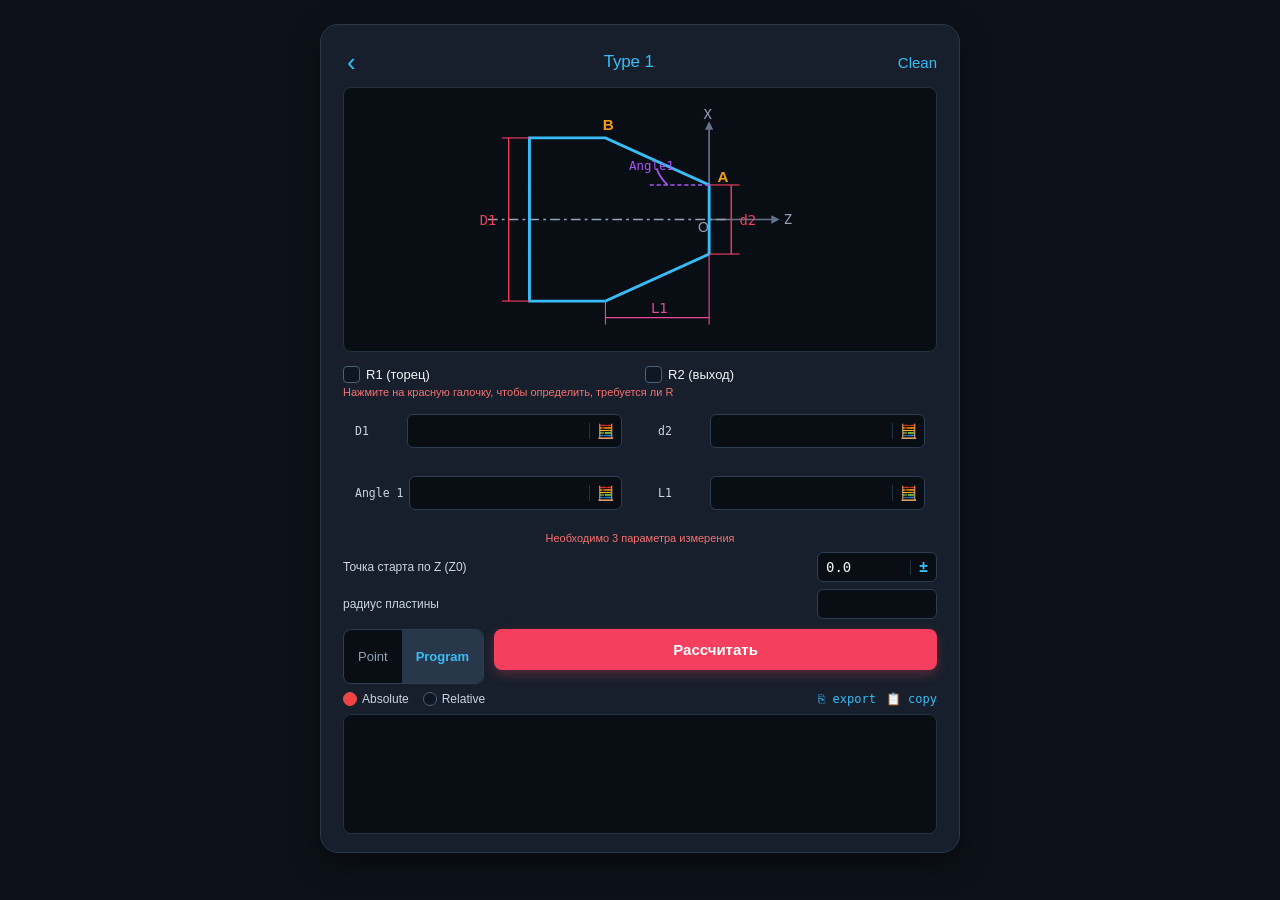
==== commit 81b3fdca: "mini-fix addRadtype3-4" ====
--- a/frFasc.html
+++ b/frFasc.html
@@ -197,9 +197,10 @@
     <div class="red-hint text-center">Необходимо 3 параметра измерения</div>
 
     <div class="setting-line">
-      <span class="setting-label">Начальная точка по оси Z</span>
-      <div class="setting-input-wrap">
-        <input type="text" inputmode="decimal" id="in-start-z" value="0">
+      <span class="setting-label">Точка старта по Z (Z0)</span>
+      <div class="setting-input-wrap" style="display: flex; align-items: center;">
+        <input type="text" inputmode="decimal" id="in-z0" value="0.0">
+        <button type="button" class="btn-sign" onclick="toggleSign('in-z0')">±</button>
       </div>
     </div>
 
--- a/frFasc.css
+++ b/frFasc.css
@@ -632,4 +632,25 @@
     font-size: 12.5px !important;
     line-height: 1.5 !important;
   }
+}
+
+/* Кнопка смены знака ± для мобильных */
+.btn-sign {
+  background: transparent;
+  border: none;
+  border-left: 1px solid #233142;
+  color: #38bdf8;
+  font-family: 'JetBrains Mono', monospace;
+  font-size: 15px;
+  font-weight: 700;
+  padding: 0 8px;
+  cursor: pointer;
+  line-height: 1;
+  transition: all 0.15s ease;
+}
+
+.btn-sign:hover,
+.btn-sign:active {
+  color: #f43f5e;
+  background: rgba(244, 63, 94, 0.15);
 }
